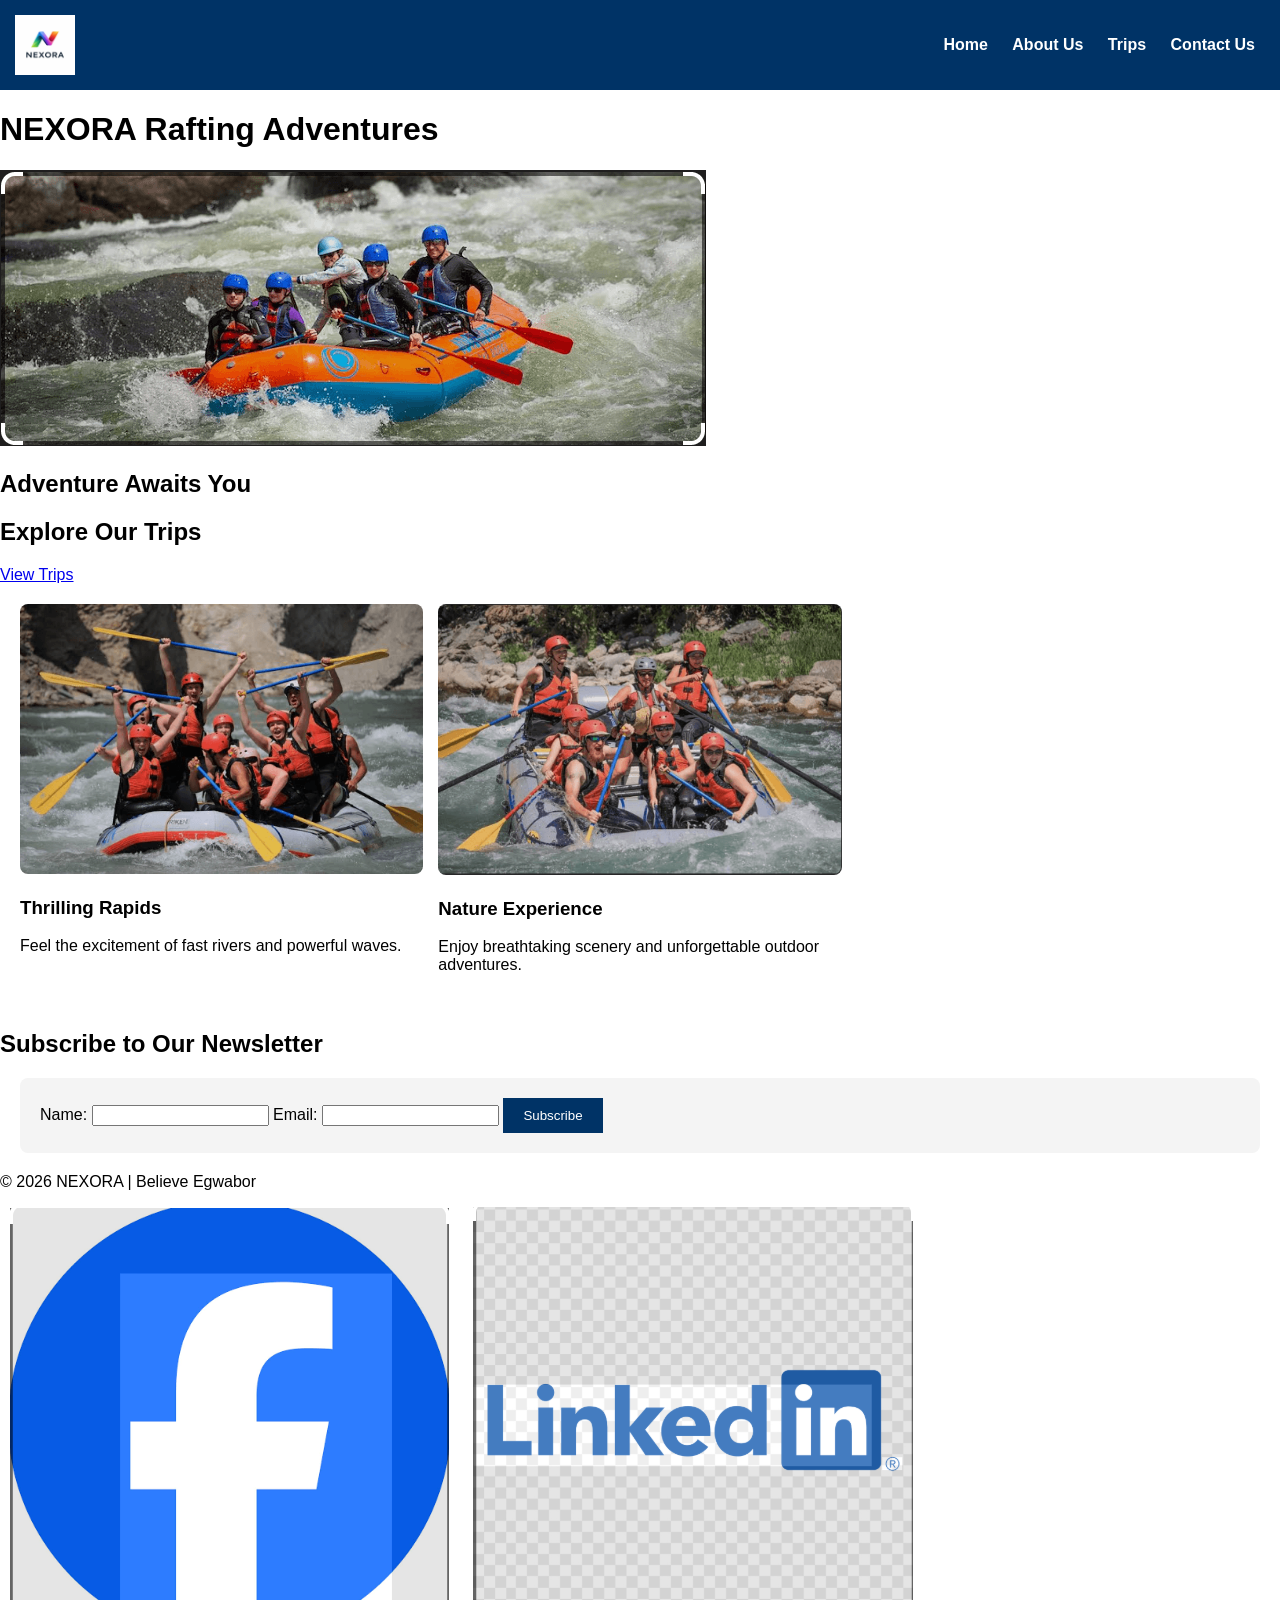
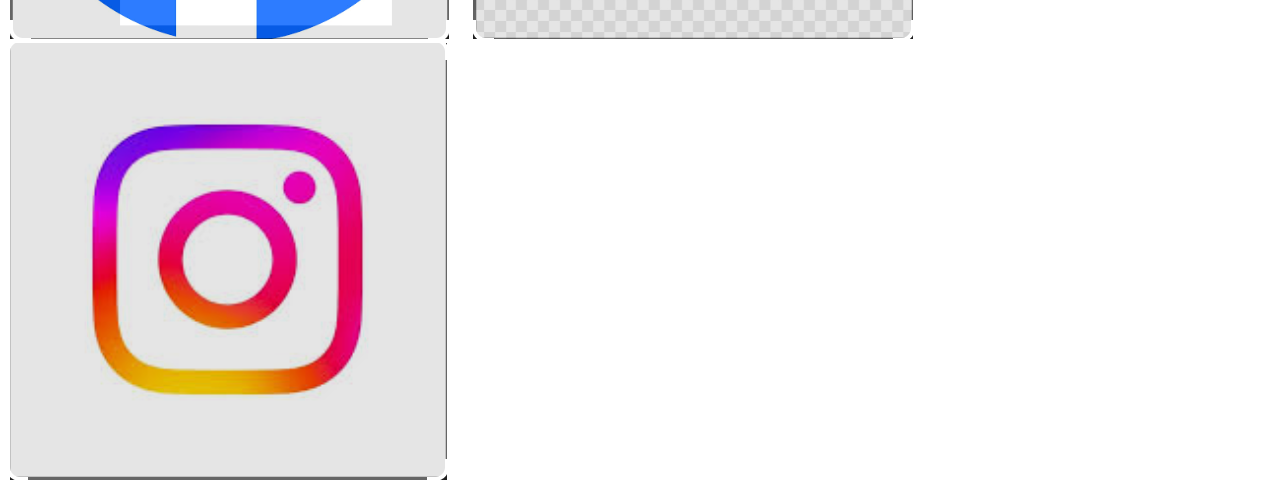
==== wwr/index.html @ dbbc94a9 "final home page for week 6" ====
<!DOCTYPE html>
<html lang="en">
<head>
<meta charset="UTF-8">
<meta name="description" content="Welcome to NEXORA Rafting Adventures. Experience thrilling white water rafting trips, explore nature, and book your next adventure today.">
<meta name="author" content="Believe Egwabor">
<meta name="viewport" content="width=device-width, initial-scale=1.0">
<title>Home | NEXORA Rafting Adventures</title>
<link rel="stylesheet" href="styles/rafting.css">
</head>

<body>

<header>
  <img src="images/logo.jpg" alt="NEXORA Rafting Logo">
  <nav>
    <a href="index.html">Home</a>
    <a href="about.html">About Us</a>
    <a href="trips.html">Trips</a>
    <a href="contact.html">Contact Us</a>
  </nav>
</header>

<main>

<h1>NEXORA Rafting Adventures</h1>

<!-- HERO SECTION -->
<section class="hero">
  <img src="images/hero.png" alt="White water rafting adventure">
  <h2>Adventure Awaits You</h2>
</section>

<!-- CALL TO ACTION -->
<section class="cta">
  <h2>Explore Our Trips</h2>
  <a href="trips.html">View Trips</a>
</section>

<!-- GRID CONTENT -->
<section class="grid">
  <div>
    <img src="images/raft1.png" alt="Rafting through rapids">
    <h3>Thrilling Rapids</h3>
    <p>Feel the excitement of fast rivers and powerful waves.</p>
  </div>

  <div>
    <img src="images/raft2.png" alt="Rafting in nature">
    <h3>Nature Experience</h3>
    <p>Enjoy breathtaking scenery and unforgettable outdoor adventures.</p>
  </div>
</section>

<!-- NEWSLETTER -->
<section class="newsletter">
  <h2>Subscribe to Our Newsletter</h2>

  <form>
    <label for="name">Name:</label>
    <input type="text" id="name" name="name" required>

    <label for="email">Email:</label>
    <input type="email" id="email" name="email" required>

    <button type="submit">Subscribe</button>
  </form>
</section>

</main>

<footer>
  <p>© 2026 NEXORA | Believe Egwabor</p>

  <nav class="socialmedia">
    <a href="#"><img src="images/facebook.png" alt="Facebook icon"></a>
    <a href="#"><img src="images/linkedin.png" alt="LinkedIn icon"></a>
    <a href="#"><img src="images/instagram.png" alt="Instagram icon"></a>
  </nav>
</footer>

</body>
</html>
---- wwr/styles/rafting.css ----
body {
  font-family: Arial, sans-serif;
  margin: 0;
}

header {
  display: flex;
  align-items: center;
  justify-content: space-between;
  background: #003366;
  color: white;
  padding: 15px;
}

header img {
  width: 60px;
}

nav a {
  margin: 10px;
  color: white;
  text-decoration: none;
  font-weight: bold;
}

.grid {
  display: grid;
  grid-template-columns: repeat(3, 1fr);
  gap: 15px;
  padding: 20px;
}

.grid img {
  width: 100%;
  border-radius: 8px;
}

form {
  padding: 20px;
  background: #f4f4f4;
  margin: 20px;
  border-radius: 8px;
}

button {
  background: #003366;
  color: white;
  padding: 10px 20px;
  border: none;
}
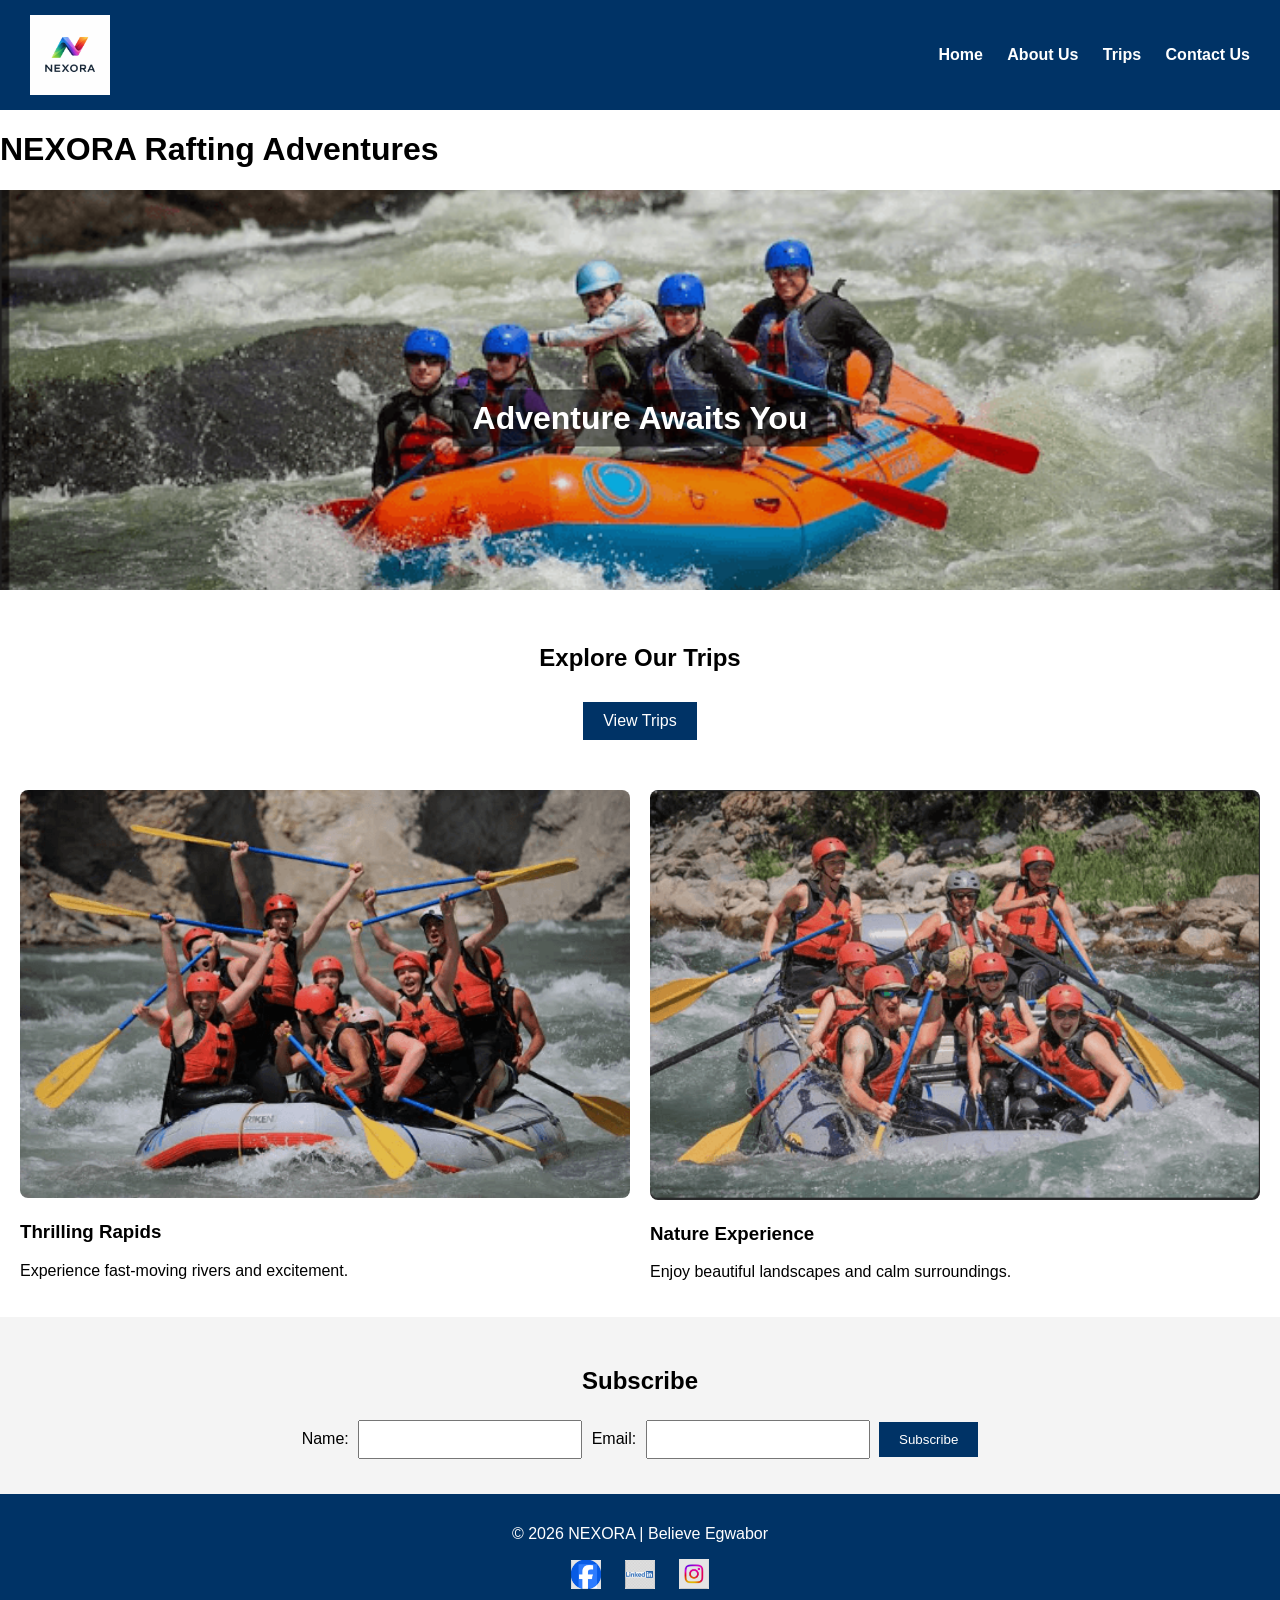
==== commit cbfae5ac: "final complete project submission" ====
--- a/wwr/index.html
+++ b/wwr/index.html
@@ -2,10 +2,10 @@
 <html lang="en">
 <head>
 <meta charset="UTF-8">
-<meta name="description" content="Welcome to NEXORA Rafting Adventures. Experience thrilling white water rafting trips, explore nature, and book your next adventure today.">
+<meta name="description" content="Welcome to NEXORA Rafting Adventures. Experience thrilling rafting trips and explore nature.">
 <meta name="author" content="Believe Egwabor">
 <meta name="viewport" content="width=device-width, initial-scale=1.0">
-<title>Home | NEXORA Rafting Adventures</title>
+<title>NEXORA Rafting Adventures | Home Page</title>
 <link rel="stylesheet" href="styles/rafting.css">
 </head>
 
@@ -25,37 +25,32 @@
 
 <h1>NEXORA Rafting Adventures</h1>
 
-<!-- HERO SECTION -->
 <section class="hero">
   <img src="images/hero.png" alt="White water rafting adventure">
   <h2>Adventure Awaits You</h2>
 </section>
 
-<!-- CALL TO ACTION -->
 <section class="cta">
   <h2>Explore Our Trips</h2>
   <a href="trips.html">View Trips</a>
 </section>
 
-<!-- GRID CONTENT -->
 <section class="grid">
   <div>
     <img src="images/raft1.png" alt="Rafting through rapids">
     <h3>Thrilling Rapids</h3>
-    <p>Feel the excitement of fast rivers and powerful waves.</p>
+    <p>Experience fast-moving rivers and excitement.</p>
   </div>
 
   <div>
     <img src="images/raft2.png" alt="Rafting in nature">
     <h3>Nature Experience</h3>
-    <p>Enjoy breathtaking scenery and unforgettable outdoor adventures.</p>
+    <p>Enjoy beautiful landscapes and calm surroundings.</p>
   </div>
 </section>
 
-<!-- NEWSLETTER -->
 <section class="newsletter">
-  <h2>Subscribe to Our Newsletter</h2>
-
+  <h2>Subscribe</h2>
   <form>
     <label for="name">Name:</label>
     <input type="text" id="name" name="name" required>
@@ -71,7 +66,6 @@
 
 <footer>
   <p>© 2026 NEXORA | Believe Egwabor</p>
-
   <nav class="socialmedia">
     <a href="#"><img src="images/facebook.png" alt="Facebook icon"></a>
     <a href="#"><img src="images/linkedin.png" alt="LinkedIn icon"></a>
--- a/wwr/styles/rafting.css
+++ b/wwr/styles/rafting.css
@@ -1,32 +1,79 @@
+/* RESET */
 body {
+  margin: 0;
   font-family: Arial, sans-serif;
-  margin: 0;
 }
 
+/* HEADER */
 header {
   display: flex;
   align-items: center;
   justify-content: space-between;
-  background: #003366;
-  color: white;
-  padding: 15px;
+  background-color: #003366;
+  padding: 15px 30px;
 }
 
 header img {
-  width: 60px;
+  width: 80px;
 }
 
 nav a {
-  margin: 10px;
   color: white;
   text-decoration: none;
+  margin-left: 20px;
   font-weight: bold;
 }
 
+nav a:hover {
+  text-decoration: underline;
+}
+
+/* HERO */
+.hero {
+  position: relative;
+}
+
+.hero img {
+  width: 100%;
+  height: 400px;
+  object-fit: cover;
+}
+
+.hero h2 {
+  position: absolute;
+  top: 50%;
+  left: 50%;
+  transform: translate(-50%, -50%);
+  color: white;
+  font-size: 2rem;
+  background-color: rgba(0,0,0,0.5);
+  padding: 10px 20px;
+}
+
+/* CTA */
+.cta {
+  text-align: center;
+  padding: 30px;
+}
+
+.cta a {
+  display: inline-block;
+  margin-top: 10px;
+  padding: 10px 20px;
+  background-color: #003366;
+  color: white;
+  text-decoration: none;
+}
+
+.cta a:hover {
+  background-color: #0055aa;
+}
+
+/* GRID SECTION */
 .grid {
   display: grid;
-  grid-template-columns: repeat(3, 1fr);
-  gap: 15px;
+  grid-template-columns: 1fr 1fr;
+  gap: 20px;
   padding: 20px;
 }
 
@@ -35,16 +82,48 @@
   border-radius: 8px;
 }
 
-form {
-  padding: 20px;
-  background: #f4f4f4;
-  margin: 20px;
-  border-radius: 8px;
+/* NEWSLETTER */
+.newsletter {
+  background-color: #f4f4f4;
+  padding: 30px;
+  text-align: center;
 }
 
-button {
-  background: #003366;
+.newsletter input {
+  padding: 10px;
+  margin: 5px;
+  width: 200px;
+}
+
+.newsletter button {
+  padding: 10px 20px;
+  background-color: #003366;
   color: white;
-  padding: 10px 20px;
   border: none;
+  cursor: pointer;
+}
+
+.newsletter button:hover {
+  background-color: #0055aa;
+}
+
+/* FOOTER */
+footer {
+  background-color: #003366;
+  color: white;
+  text-align: center;
+  padding: 15px;
+}
+
+.socialmedia {
+  margin-top: 10px;
+}
+
+.socialmedia a {
+  margin: 0 10px;
+}
+
+.socialmedia img {
+  width: 30px;   /* 🔥 FIXED ICON SIZE */
+  height: auto;
 }
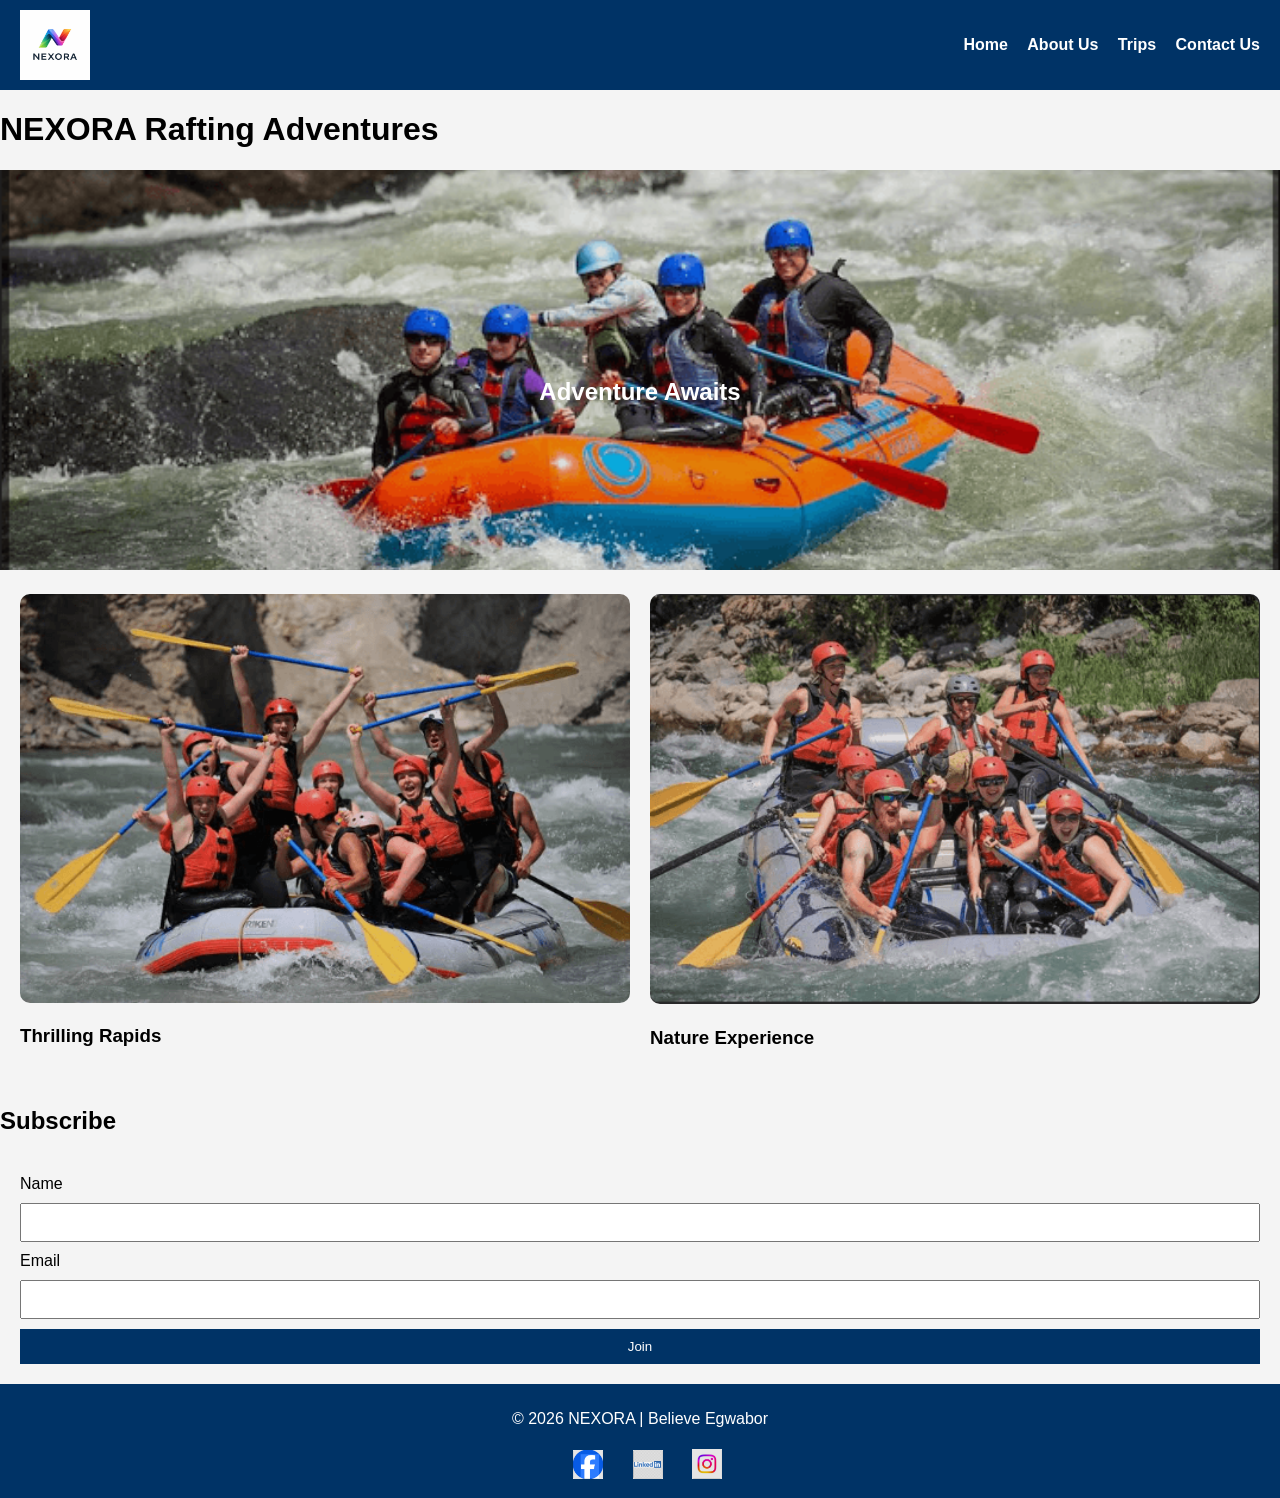
==== commit ac26b808: "improved styling and layout" ====
--- a/wwr/index.html
+++ b/wwr/index.html
@@ -2,17 +2,17 @@
 <html lang="en">
 <head>
 <meta charset="UTF-8">
-<meta name="description" content="Welcome to NEXORA Rafting Adventures. Experience thrilling rafting trips and explore nature.">
+<meta name="description" content="Welcome to NEXORA Rafting Adventures.">
 <meta name="author" content="Believe Egwabor">
 <meta name="viewport" content="width=device-width, initial-scale=1.0">
-<title>NEXORA Rafting Adventures | Home Page</title>
+<title>NEXORA Rafting Adventures | Home</title>
 <link rel="stylesheet" href="styles/rafting.css">
 </head>
 
 <body>
 
 <header>
-  <img src="images/logo.jpg" alt="NEXORA Rafting Logo">
+  <img src="images/logo.jpg" alt="NEXORA Logo">
   <nav>
     <a href="index.html">Home</a>
     <a href="about.html">About Us</a>
@@ -26,39 +26,32 @@
 <h1>NEXORA Rafting Adventures</h1>
 
 <section class="hero">
-  <img src="images/hero.png" alt="White water rafting adventure">
-  <h2>Adventure Awaits You</h2>
-</section>
-
-<section class="cta">
-  <h2>Explore Our Trips</h2>
-  <a href="trips.html">View Trips</a>
+  <img src="images/hero.png" alt="Rafting">
+  <h2>Adventure Awaits</h2>
 </section>
 
 <section class="grid">
   <div>
-    <img src="images/raft1.png" alt="Rafting through rapids">
+    <img src="images/raft1.png" alt="Rapids">
     <h3>Thrilling Rapids</h3>
-    <p>Experience fast-moving rivers and excitement.</p>
   </div>
 
   <div>
-    <img src="images/raft2.png" alt="Rafting in nature">
+    <img src="images/raft2.png" alt="Nature">
     <h3>Nature Experience</h3>
-    <p>Enjoy beautiful landscapes and calm surroundings.</p>
   </div>
 </section>
 
-<section class="newsletter">
+<section>
   <h2>Subscribe</h2>
   <form>
-    <label for="name">Name:</label>
-    <input type="text" id="name" name="name" required>
+    <label>Name</label>
+    <input type="text" name="name" required>
 
-    <label for="email">Email:</label>
-    <input type="email" id="email" name="email" required>
+    <label>Email</label>
+    <input type="email" name="email" required>
 
-    <button type="submit">Subscribe</button>
+    <button type="submit">Join</button>
   </form>
 </section>
 
@@ -67,9 +60,9 @@
 <footer>
   <p>© 2026 NEXORA | Believe Egwabor</p>
   <nav class="socialmedia">
-    <a href="#"><img src="images/facebook.png" alt="Facebook icon"></a>
-    <a href="#"><img src="images/linkedin.png" alt="LinkedIn icon"></a>
-    <a href="#"><img src="images/instagram.png" alt="Instagram icon"></a>
+    <a href="#"><img src="images/facebook.png" alt="Facebook"></a>
+    <a href="#"><img src="images/linkedin.png" alt="LinkedIn"></a>
+    <a href="#"><img src="images/instagram.png" alt="Instagram"></a>
   </nav>
 </footer>
 
--- a/wwr/styles/rafting.css
+++ b/wwr/styles/rafting.css
@@ -1,31 +1,27 @@
-/* RESET */
 body {
   margin: 0;
   font-family: Arial, sans-serif;
+  background: #f4f4f4;
 }
 
 /* HEADER */
 header {
   display: flex;
+  justify-content: space-between;
   align-items: center;
-  justify-content: space-between;
-  background-color: #003366;
-  padding: 15px 30px;
+  background: #003366;
+  padding: 10px 20px;
 }
 
 header img {
-  width: 80px;
+  width: 70px;
 }
 
 nav a {
   color: white;
+  margin-left: 15px;
   text-decoration: none;
-  margin-left: 20px;
   font-weight: bold;
-}
-
-nav a:hover {
-  text-decoration: underline;
 }
 
 /* HERO */
@@ -45,31 +41,9 @@
   left: 50%;
   transform: translate(-50%, -50%);
   color: white;
-  font-size: 2rem;
-  background-color: rgba(0,0,0,0.5);
-  padding: 10px 20px;
 }
 
-/* CTA */
-.cta {
-  text-align: center;
-  padding: 30px;
-}
-
-.cta a {
-  display: inline-block;
-  margin-top: 10px;
-  padding: 10px 20px;
-  background-color: #003366;
-  color: white;
-  text-decoration: none;
-}
-
-.cta a:hover {
-  background-color: #0055aa;
-}
-
-/* GRID SECTION */
+/* GRID */
 .grid {
   display: grid;
   grid-template-columns: 1fr 1fr;
@@ -79,51 +53,51 @@
 
 .grid img {
   width: 100%;
-  border-radius: 8px;
+  border-radius: 10px;
 }
 
-/* NEWSLETTER */
-.newsletter {
-  background-color: #f4f4f4;
-  padding: 30px;
-  text-align: center;
+/* EMPLOYEES (fix your big images issue) */
+.employees {
+  display: grid;
+  grid-template-columns: repeat(3, 1fr);
+  gap: 15px;
+  padding: 20px;
 }
 
-.newsletter input {
-  padding: 10px;
-  margin: 5px;
-  width: 200px;
+.employees img {
+  width: 100%;
+  height: 200px;
+  object-fit: cover;
+  border-radius: 10px;
 }
 
-.newsletter button {
-  padding: 10px 20px;
-  background-color: #003366;
+/* FORM */
+form {
+  display: flex;
+  flex-direction: column;
+  gap: 10px;
+  padding: 20px;
+}
+
+input, textarea, button {
+  padding: 10px;
+}
+
+button {
+  background: #003366;
   color: white;
   border: none;
-  cursor: pointer;
-}
-
-.newsletter button:hover {
-  background-color: #0055aa;
 }
 
 /* FOOTER */
 footer {
-  background-color: #003366;
+  background: #003366;
   color: white;
   text-align: center;
-  padding: 15px;
-}
-
-.socialmedia {
-  margin-top: 10px;
-}
-
-.socialmedia a {
-  margin: 0 10px;
+  padding: 10px;
 }
 
 .socialmedia img {
-  width: 30px;   /* 🔥 FIXED ICON SIZE */
-  height: auto;
+  width: 30px;
+  margin: 5px;
 }
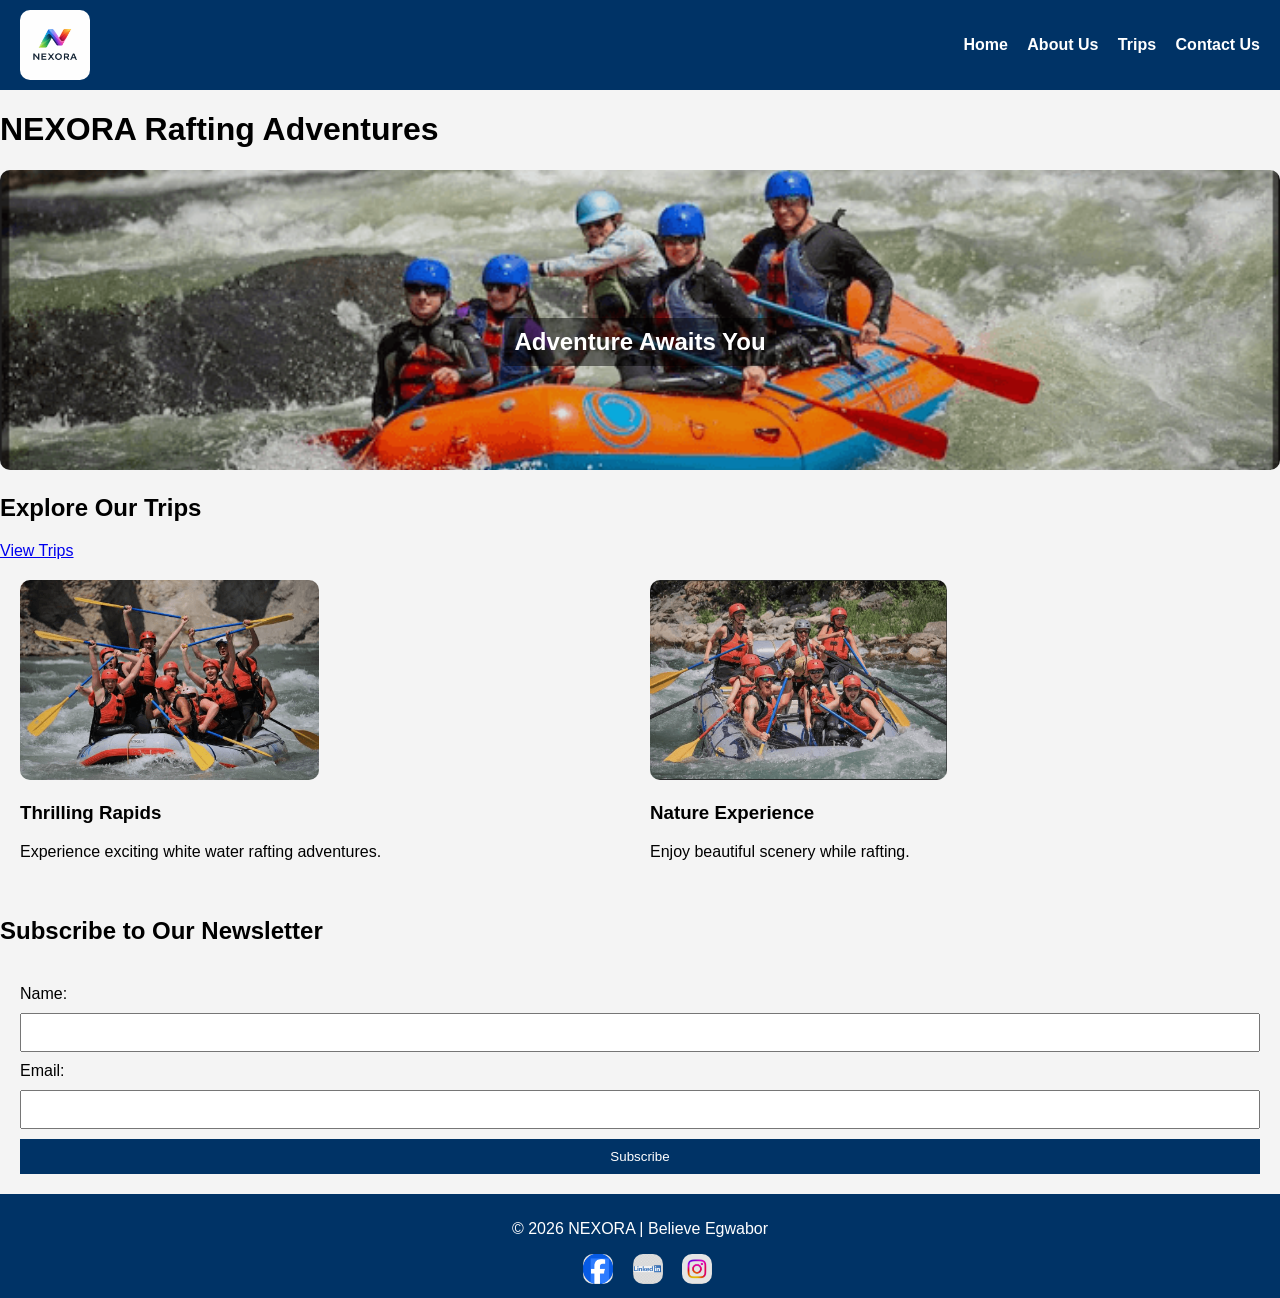
==== commit 62a37f58: "fixed newsletter form properly" ====
--- a/wwr/index.html
+++ b/wwr/index.html
@@ -2,17 +2,17 @@
 <html lang="en">
 <head>
 <meta charset="UTF-8">
-<meta name="description" content="Welcome to NEXORA Rafting Adventures.">
+<meta name="description" content="Welcome to NEXORA Rafting Adventures. Experience thrilling rafting trips and explore nature.">
 <meta name="author" content="Believe Egwabor">
 <meta name="viewport" content="width=device-width, initial-scale=1.0">
-<title>NEXORA Rafting Adventures | Home</title>
+<title>NEXORA Rafting Adventures | Home Page</title>
 <link rel="stylesheet" href="styles/rafting.css">
 </head>
 
 <body>
 
 <header>
-  <img src="images/logo.jpg" alt="NEXORA Logo">
+  <img src="images/logo.jpg" alt="NEXORA Rafting Logo">
   <nav>
     <a href="index.html">Home</a>
     <a href="about.html">About Us</a>
@@ -25,33 +25,45 @@
 
 <h1>NEXORA Rafting Adventures</h1>
 
+<!-- HERO -->
 <section class="hero">
-  <img src="images/hero.png" alt="Rafting">
-  <h2>Adventure Awaits</h2>
+  <img src="images/hero.png" alt="White water rafting adventure">
+  <h2>Adventure Awaits You</h2>
 </section>
 
+<!-- CALL TO ACTION -->
+<section class="cta">
+  <h2>Explore Our Trips</h2>
+  <a href="trips.html">View Trips</a>
+</section>
+
+<!-- GRID CONTENT -->
 <section class="grid">
   <div>
-    <img src="images/raft1.png" alt="Rapids">
+    <img src="images/raft1.png" alt="Rafting through rapids">
     <h3>Thrilling Rapids</h3>
+    <p>Experience exciting white water rafting adventures.</p>
   </div>
 
   <div>
-    <img src="images/raft2.png" alt="Nature">
+    <img src="images/raft2.png" alt="Rafting in nature">
     <h3>Nature Experience</h3>
+    <p>Enjoy beautiful scenery while rafting.</p>
   </div>
 </section>
 
-<section>
-  <h2>Subscribe</h2>
+<!-- NEWSLETTER (THIS IS THE IMPORTANT PART) -->
+<section class="newsletter">
+  <h2>Subscribe to Our Newsletter</h2>
+
   <form>
-    <label>Name</label>
-    <input type="text" name="name" required>
+    <label for="name">Name:</label>
+    <input type="text" id="name" name="name" required>
 
-    <label>Email</label>
-    <input type="email" name="email" required>
+    <label for="email">Email:</label>
+    <input type="email" id="email" name="email" required>
 
-    <button type="submit">Join</button>
+    <button type="submit">Subscribe</button>
   </form>
 </section>
 
@@ -59,10 +71,11 @@
 
 <footer>
   <p>© 2026 NEXORA | Believe Egwabor</p>
+
   <nav class="socialmedia">
-    <a href="#"><img src="images/facebook.png" alt="Facebook"></a>
-    <a href="#"><img src="images/linkedin.png" alt="LinkedIn"></a>
-    <a href="#"><img src="images/instagram.png" alt="Instagram"></a>
+    <a href="#"><img src="images/facebook.png" alt="Facebook icon"></a>
+    <a href="#"><img src="images/linkedin.png" alt="LinkedIn icon"></a>
+    <a href="#"><img src="images/instagram.png" alt="Instagram icon"></a>
   </nav>
 </footer>
 
--- a/wwr/styles/rafting.css
+++ b/wwr/styles/rafting.css
@@ -24,6 +24,13 @@
   font-weight: bold;
 }
 
+/* IMAGES */
+img {
+  max-width: 100%;
+  height: auto;
+  border-radius: 10px;
+}
+
 /* HERO */
 .hero {
   position: relative;
@@ -31,7 +38,7 @@
 
 .hero img {
   width: 100%;
-  height: 400px;
+  height: 300px;
   object-fit: cover;
 }
 
@@ -41,6 +48,8 @@
   left: 50%;
   transform: translate(-50%, -50%);
   color: white;
+  background: rgba(0,0,0,0.5);
+  padding: 10px;
 }
 
 /* GRID */
@@ -52,11 +61,11 @@
 }
 
 .grid img {
-  width: 100%;
-  border-radius: 10px;
+  height: 200px;
+  object-fit: cover;
 }
 
-/* EMPLOYEES (fix your big images issue) */
+/* EMPLOYEES */
 .employees {
   display: grid;
   grid-template-columns: repeat(3, 1fr);
@@ -65,10 +74,7 @@
 }
 
 .employees img {
-  width: 100%;
-  height: 200px;
-  object-fit: cover;
-  border-radius: 10px;
+  height: auto;
 }
 
 /* FORM */
@@ -89,6 +95,24 @@
   border: none;
 }
 
+/* TABLE */
+table {
+  width: 80%;
+  margin: 20px auto;
+  border-collapse: collapse;
+}
+
+th, td {
+  border: 1px solid black;
+  padding: 10px;
+  text-align: center;
+}
+
+th {
+  background: #003366;
+  color: white;
+}
+
 /* FOOTER */
 footer {
   background: #003366;
@@ -99,5 +123,4 @@
 
 .socialmedia img {
   width: 30px;
-  margin: 5px;
 }
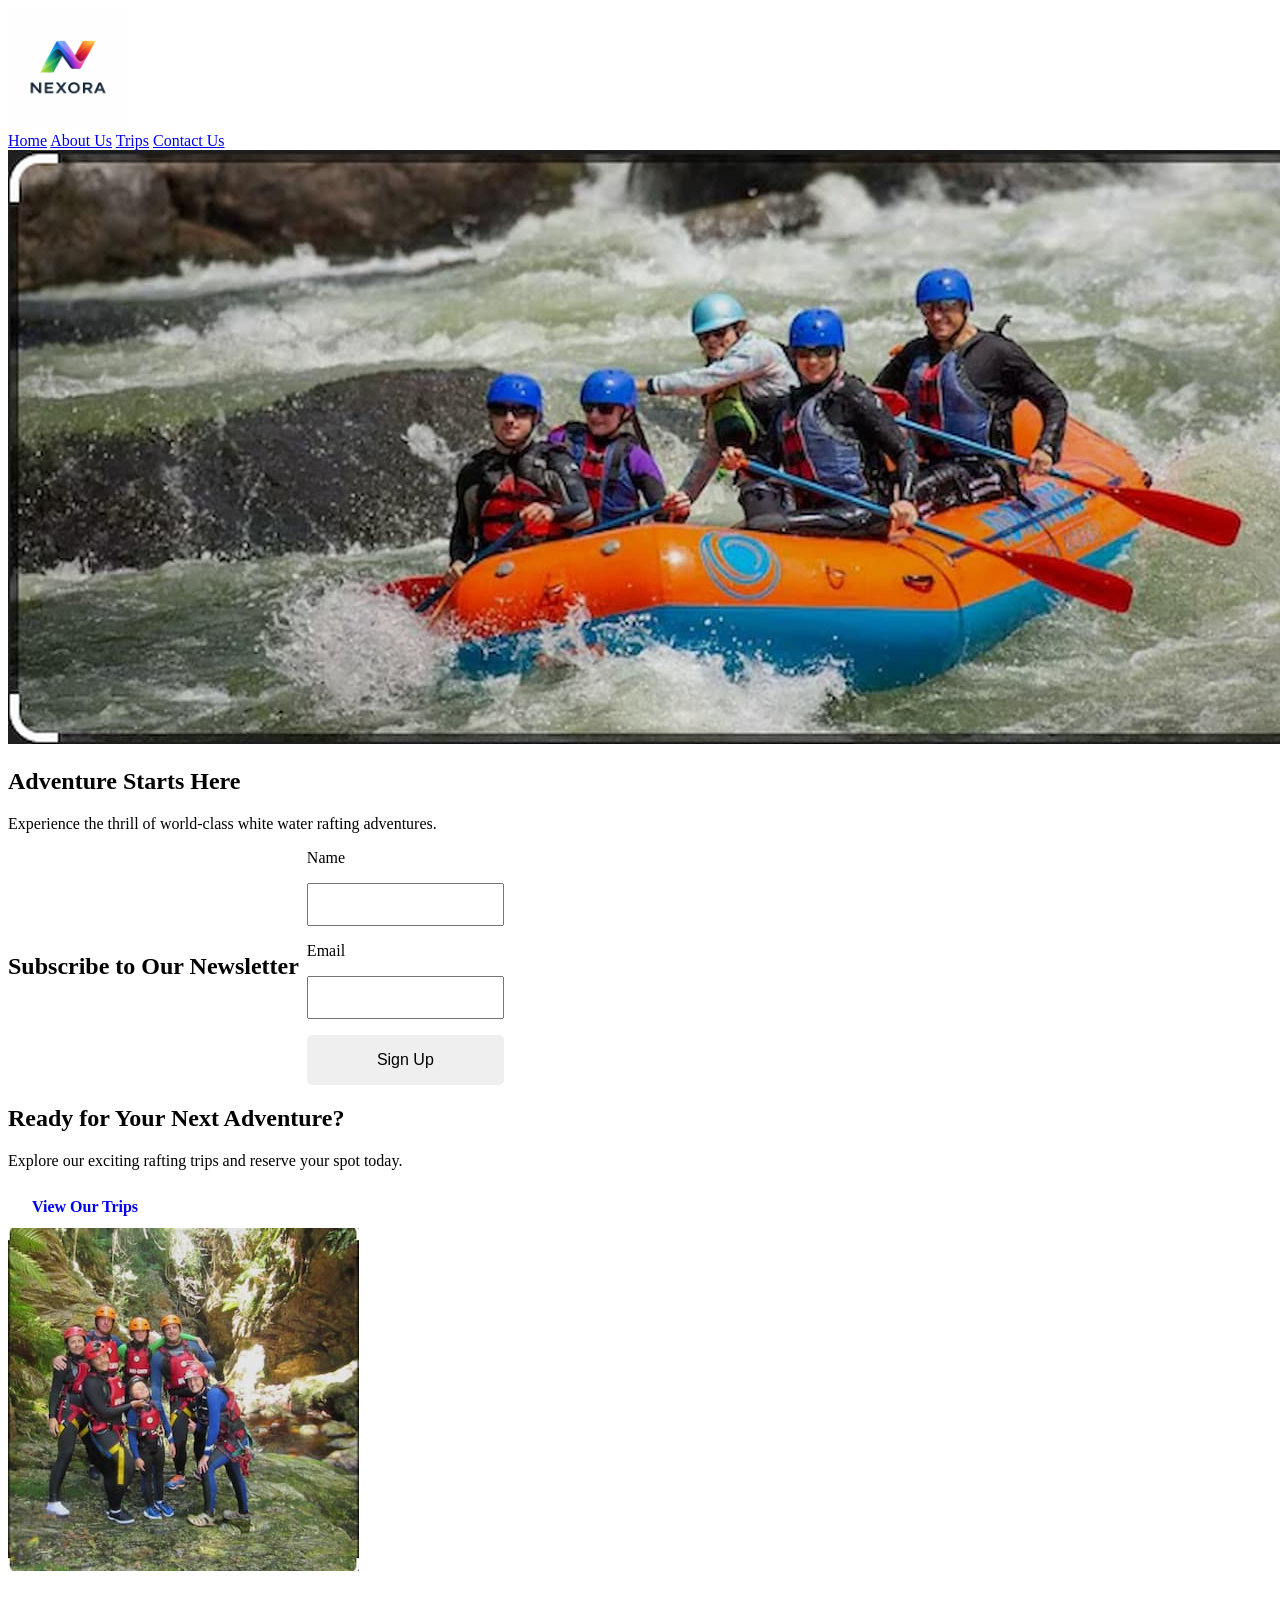
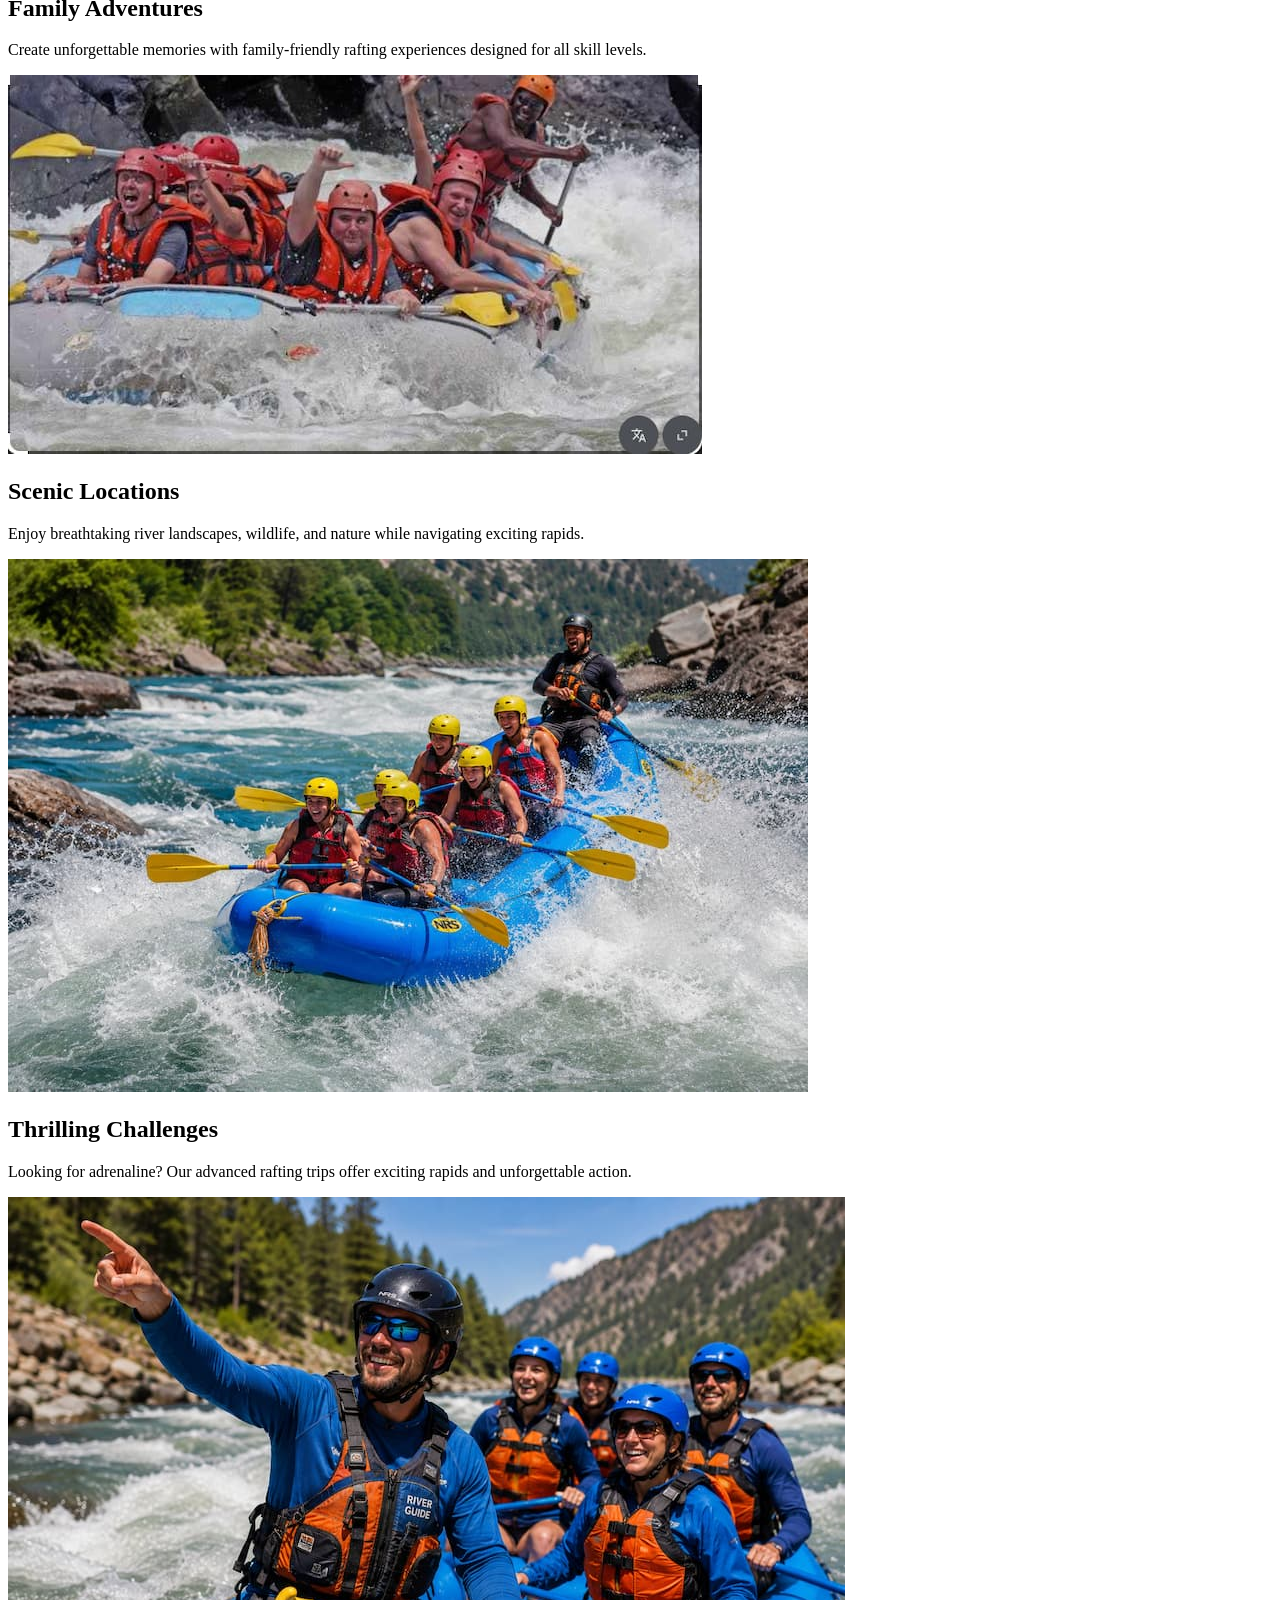
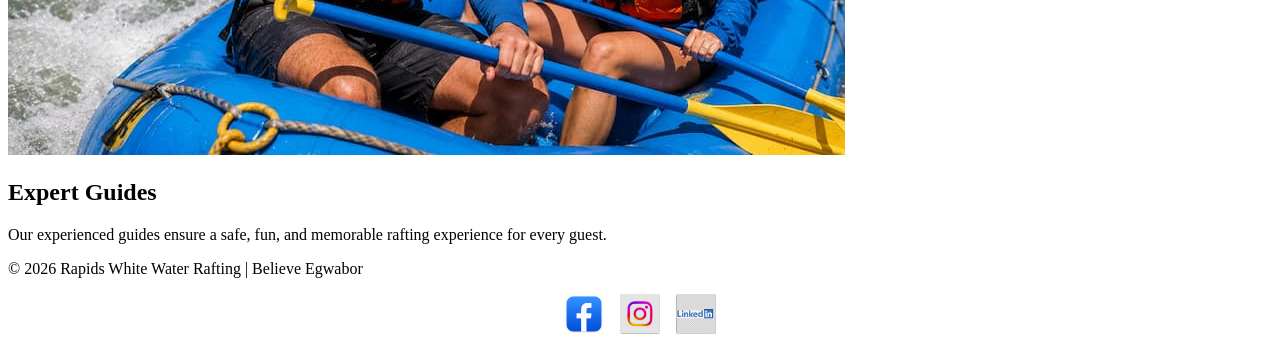
==== commit d2f0ad4f: "Complete W06 rafting project" ====
--- a/wwr/index.html
+++ b/wwr/index.html
@@ -1,83 +1,138 @@
 <!DOCTYPE html>
-<html lang="en">
+<html lang="en-US">
+
 <head>
-<meta charset="UTF-8">
-<meta name="description" content="Welcome to NEXORA Rafting Adventures. Experience thrilling rafting trips and explore nature.">
-<meta name="author" content="Believe Egwabor">
-<meta name="viewport" content="width=device-width, initial-scale=1.0">
-<title>NEXORA Rafting Adventures | Home Page</title>
-<link rel="stylesheet" href="styles/rafting.css">
+    <meta charset="UTF-8">
+    <meta name="viewport" content="width=device-width, initial-scale=1.0">
+    <meta name="description"
+      content="Experience thrilling white water rafting adventures with Rapids White Water Rafting. Explore exciting trips, breathtaking scenery, and unforgettable memories.">
+    <meta name="author" content="Believe Egwabor">
+    <title>Home | Rapids White Water Rafting</title>
+
+    <link rel="stylesheet" href="styles/rafting.css">
 </head>
 
 <body>
 
-<header>
-  <img src="images/logo.jpg" alt="NEXORA Rafting Logo">
-  <nav>
-    <a href="index.html">Home</a>
-    <a href="about.html">About Us</a>
-    <a href="trips.html">Trips</a>
-    <a href="contact.html">Contact Us</a>
-  </nav>
-</header>
+    <header>
+        <img src="images/logo.jpg" alt="Rafting Company Logo">
 
-<main>
+        <nav>
+            <a href="index.html">Home</a>
+            <a href="about.html">About Us</a>
+            <a href="trips.html">Trips</a>
+            <a href="contact.html">Contact Us</a>
+        </nav>
+    </header>
 
-<h1>NEXORA Rafting Adventures</h1>
+    <main>
 
-<!-- HERO -->
-<section class="hero">
-  <img src="images/hero.png" alt="White water rafting adventure">
-  <h2>Adventure Awaits You</h2>
-</section>
+        <!-- Hero Section -->
+        <section class="hero-home">
+            <img src="images/hero.jpg" alt="White Water Rafting Adventure">
 
-<!-- CALL TO ACTION -->
-<section class="cta">
-  <h2>Explore Our Trips</h2>
-  <a href="trips.html">View Trips</a>
-</section>
+            <div class="hero-message">
+                <h1>Adventure Starts Here</h1>
+                <p>Experience the thrill of world-class white water rafting adventures.</p>
+            </div>
+        </section>
 
-<!-- GRID CONTENT -->
-<section class="grid">
-  <div>
-    <img src="images/raft1.png" alt="Rafting through rapids">
-    <h3>Thrilling Rapids</h3>
-    <p>Experience exciting white water rafting adventures.</p>
-  </div>
+        <!-- Newsletter -->
+        <section class="newsletter">
+            <h2>Subscribe to Our Newsletter</h2>
 
-  <div>
-    <img src="images/raft2.png" alt="Rafting in nature">
-    <h3>Nature Experience</h3>
-    <p>Enjoy beautiful scenery while rafting.</p>
-  </div>
-</section>
+            <form>
+                <label for="name">Name</label>
+                <input type="text" id="name" name="name" required>
 
-<!-- NEWSLETTER (THIS IS THE IMPORTANT PART) -->
-<section class="newsletter">
-  <h2>Subscribe to Our Newsletter</h2>
+                <label for="email">Email</label>
+                <input type="email" id="email" name="email" required>
 
-  <form>
-    <label for="name">Name:</label>
-    <input type="text" id="name" name="name" required>
+                <button type="submit">Sign Up</button>
+            </form>
+        </section>
 
-    <label for="email">Email:</label>
-    <input type="email" id="email" name="email" required>
+        <!-- Call to Action -->
+        <section class="cta">
+            <h2>Ready for Your Next Adventure?</h2>
+            <p>Explore our exciting rafting trips and reserve your spot today.</p>
 
-    <button type="submit">Subscribe</button>
-  </form>
-</section>
+            <a href="trips.html" class="btn">
+                View Our Trips
+            </a>
+        </section>
 
-</main>
+        <!-- Grid Content -->
+        <section class="home-grid">
 
-<footer>
-  <p>© 2026 NEXORA | Believe Egwabor</p>
+            <div class="grid-card">
+                <img src="images/family-rafting.jpg" alt="Family rafting adventure">
 
-  <nav class="socialmedia">
-    <a href="#"><img src="images/facebook.png" alt="Facebook icon"></a>
-    <a href="#"><img src="images/linkedin.png" alt="LinkedIn icon"></a>
-    <a href="#"><img src="images/instagram.png" alt="Instagram icon"></a>
-  </nav>
-</footer>
+                <h2>Family Adventures</h2>
+
+                <p>
+                    Create unforgettable memories with family-friendly rafting
+                    experiences designed for all skill levels.
+                </p>
+            </div>
+
+            <div class="grid-card">
+                <img src="images/river-scenery.jpg" alt="Beautiful river scenery">
+
+                <h2>Scenic Locations</h2>
+
+                <p>
+                    Enjoy breathtaking river landscapes, wildlife, and nature
+                    while navigating exciting rapids.
+                </p>
+            </div>
+
+            <div class="grid-card">
+                <img src="images/extreme-rafting.jpg" alt="Extreme rafting adventure">
+
+                <h2>Thrilling Challenges</h2>
+
+                <p>
+                    Looking for adrenaline? Our advanced rafting trips offer
+                    exciting rapids and unforgettable action.
+                </p>
+            </div>
+
+            <div class="grid-card">
+                <img src="images/guides.jpg" alt="Professional rafting guides">
+
+                <h2>Expert Guides</h2>
+
+                <p>
+                    Our experienced guides ensure a safe, fun, and memorable
+                    rafting experience for every guest.
+                </p>
+            </div>
+
+        </section>
+
+    </main>
+
+    <footer>
+        <p>
+            © 2026 Rapids White Water Rafting | Believe Egwabor
+        </p>
+
+        <div class="sociallinks">
+            <a href="#">
+                <img src="images/facebook.png" alt="Facebook">
+            </a>
+
+            <a href="#">
+                <img src="images/instagram.png" alt="Instagram">
+            </a>
+
+            <a href="#">
+                <img src="images/linkedin.png" alt="linkedin">
+            </a>
+        </div>
+    </footer>
 
 </body>
+
 </html>
--- a/wwr/styles/rafting.css
+++ b/wwr/styles/rafting.css
@@ -1,126 +1,203 @@
-body {
-  margin: 0;
-  font-family: Arial, sans-serif;
-  background: #f4f4f4;
-}
-
-/* HEADER */
-header {
-  display: flex;
-  justify-content: space-between;
-  align-items: center;
-  background: #003366;
-  padding: 10px 20px;
-}
+/* CONTACT PAGE */
+
+.contact-info,
+.contact-form,
+.employees {
+    max-width: 1000px;
+    margin: 2rem auto;
+    padding: 1rem;
+}
+
+.contact-info {
+    text-align: center;
+}
+
+.contact-info h1,
+.contact-form h2,
+.employees h2 {
+    text-align: center;
+}
+
+.contact-info p {
+    margin: 0.5rem 0;
+}
+
+.contact-info iframe {
+    width: 100%;
+    height: 350px;
+    margin-top: 1rem;
+    border: 0;
+}
+
+/* Employee Section */
+
+.employees {
+    display: flex;
+    justify-content: center;
+    gap: 1rem;
+    flex-wrap: wrap;
+}
+
+.employees figure {
+    text-align: center;
+    width: 100px;
+}
+
+.employees img {
+    width: 150px;
+    /* Reduced image size */
+    height: 100px;
+    /* Keeps images uniform */
+    object-fit: cover;
+    /* Prevents stretching */
+    border-radius: 8px;
+}
+
+.employees figcaption {
+    margin-top: 0.5rem;
+    font-weight: bold;
+}
+
+/* Contact Form */
+
+form {
+    display: grid;
+    gap: 1rem;
+}
+
+input[type="text"],
+input[type="email"],
+textarea {
+    width: 100%;
+    padding: 0.75rem;
+    box-sizing: border-box;
+}
+
+fieldset {
+    padding: 1rem;
+}
+
+fieldset label {
+    display: block;
+    margin-bottom: 0.5rem;
+}
+
+.newsletter {
+    display: flex;
+    align-items: center;
+    gap: 0.5rem;
+}
+
+/* Buttons */
+
+button {
+    padding: 1rem;
+    font-size: 1rem;
+    cursor: pointer;
+    border: none;
+    border-radius: 5px;
+}
+
+button:hover {
+    opacity: 0.9;
+}
+
+/* Header */
 
 header img {
-  width: 70px;
-}
-
-nav a {
-  color: white;
-  margin-left: 15px;
-  text-decoration: none;
-  font-weight: bold;
-}
-
-/* IMAGES */
-img {
-  max-width: 100%;
-  height: auto;
-  border-radius: 10px;
-}
-
-/* HERO */
-.hero {
-  position: relative;
-}
-
-.hero img {
-  width: 100%;
-  height: 300px;
-  object-fit: cover;
-}
-
-.hero h2 {
-  position: absolute;
-  top: 50%;
-  left: 50%;
-  transform: translate(-50%, -50%);
-  color: white;
-  background: rgba(0,0,0,0.5);
-  padding: 10px;
-}
-
-/* GRID */
-.grid {
-  display: grid;
-  grid-template-columns: 1fr 1fr;
-  gap: 20px;
-  padding: 20px;
-}
-
-.grid img {
-  height: 200px;
-  object-fit: cover;
-}
-
-/* EMPLOYEES */
-.employees {
-  display: grid;
-  grid-template-columns: repeat(3, 1fr);
-  gap: 15px;
-  padding: 20px;
-}
-
-.employees img {
-  height: auto;
-}
-
-/* FORM */
-form {
-  display: flex;
-  flex-direction: column;
-  gap: 10px;
-  padding: 20px;
-}
-
-input, textarea, button {
-  padding: 10px;
-}
-
-button {
-  background: #003366;
-  color: white;
-  border: none;
-}
-
-/* TABLE */
+    width: 120px;
+    height: auto;
+}
+
+.sociallinks img {
+    width: 40px;
+    height: 40px;
+    object-fit: contain;
+}
+
+.sociallinks {
+    display: flex;
+    justify-content: center;
+    gap: 1rem;
+}
+
+/* ==========================
+   TRIPS PAGE
+   ========================== */
+
+.trip-hero {
+    text-align: center;
+    padding: 2rem;
+}
+
+.trip-hero h1 {
+    margin-bottom: 0.5rem;
+}
+
+.trip-cta {
+    text-align: center;
+    padding: 2rem;
+    margin: 2rem auto;
+}
+
+.btn {
+    display: inline-block;
+    padding: 12px 24px;
+    text-decoration: none;
+    border-radius: 5px;
+    font-weight: bold;
+}
+
+.trip-grid {
+    display: grid;
+    grid-template-columns: repeat(auto-fit, minmax(250px, 1fr));
+    gap: 2rem;
+    max-width: 1200px;
+    margin: 2rem auto;
+    padding: 1rem;
+}
+
+.trip-card {
+    text-align: center;
+    padding: 1rem;
+    border-radius: 8px;
+}
+
+.trip-card img {
+    width: 100%;
+    max-width: 300px;
+    height: 200px;
+    object-fit: cover;
+    border-radius: 8px;
+}
+
+.trip-card h2 {
+    margin-top: 1rem;
+}
+
+.trip-table-section {
+    max-width: 1000px;
+    margin: 2rem auto;
+    padding: 1rem;
+}
+
+.trip-table-section h2 {
+    text-align: center;
+    margin-bottom: 1rem;
+}
+
 table {
-  width: 80%;
-  margin: 20px auto;
-  border-collapse: collapse;
-}
-
-th, td {
-  border: 1px solid black;
-  padding: 10px;
-  text-align: center;
+    width: 100%;
+    border-collapse: collapse;
+}
+
+th,
+td {
+    border: 1px solid #ccc;
+    padding: 12px;
+    text-align: center;
 }
 
 th {
-  background: #003366;
-  color: white;
-}
-
-/* FOOTER */
-footer {
-  background: #003366;
-  color: white;
-  text-align: center;
-  padding: 10px;
-}
-
-.socialmedia img {
-  width: 30px;
+    font-weight: bold;
 }
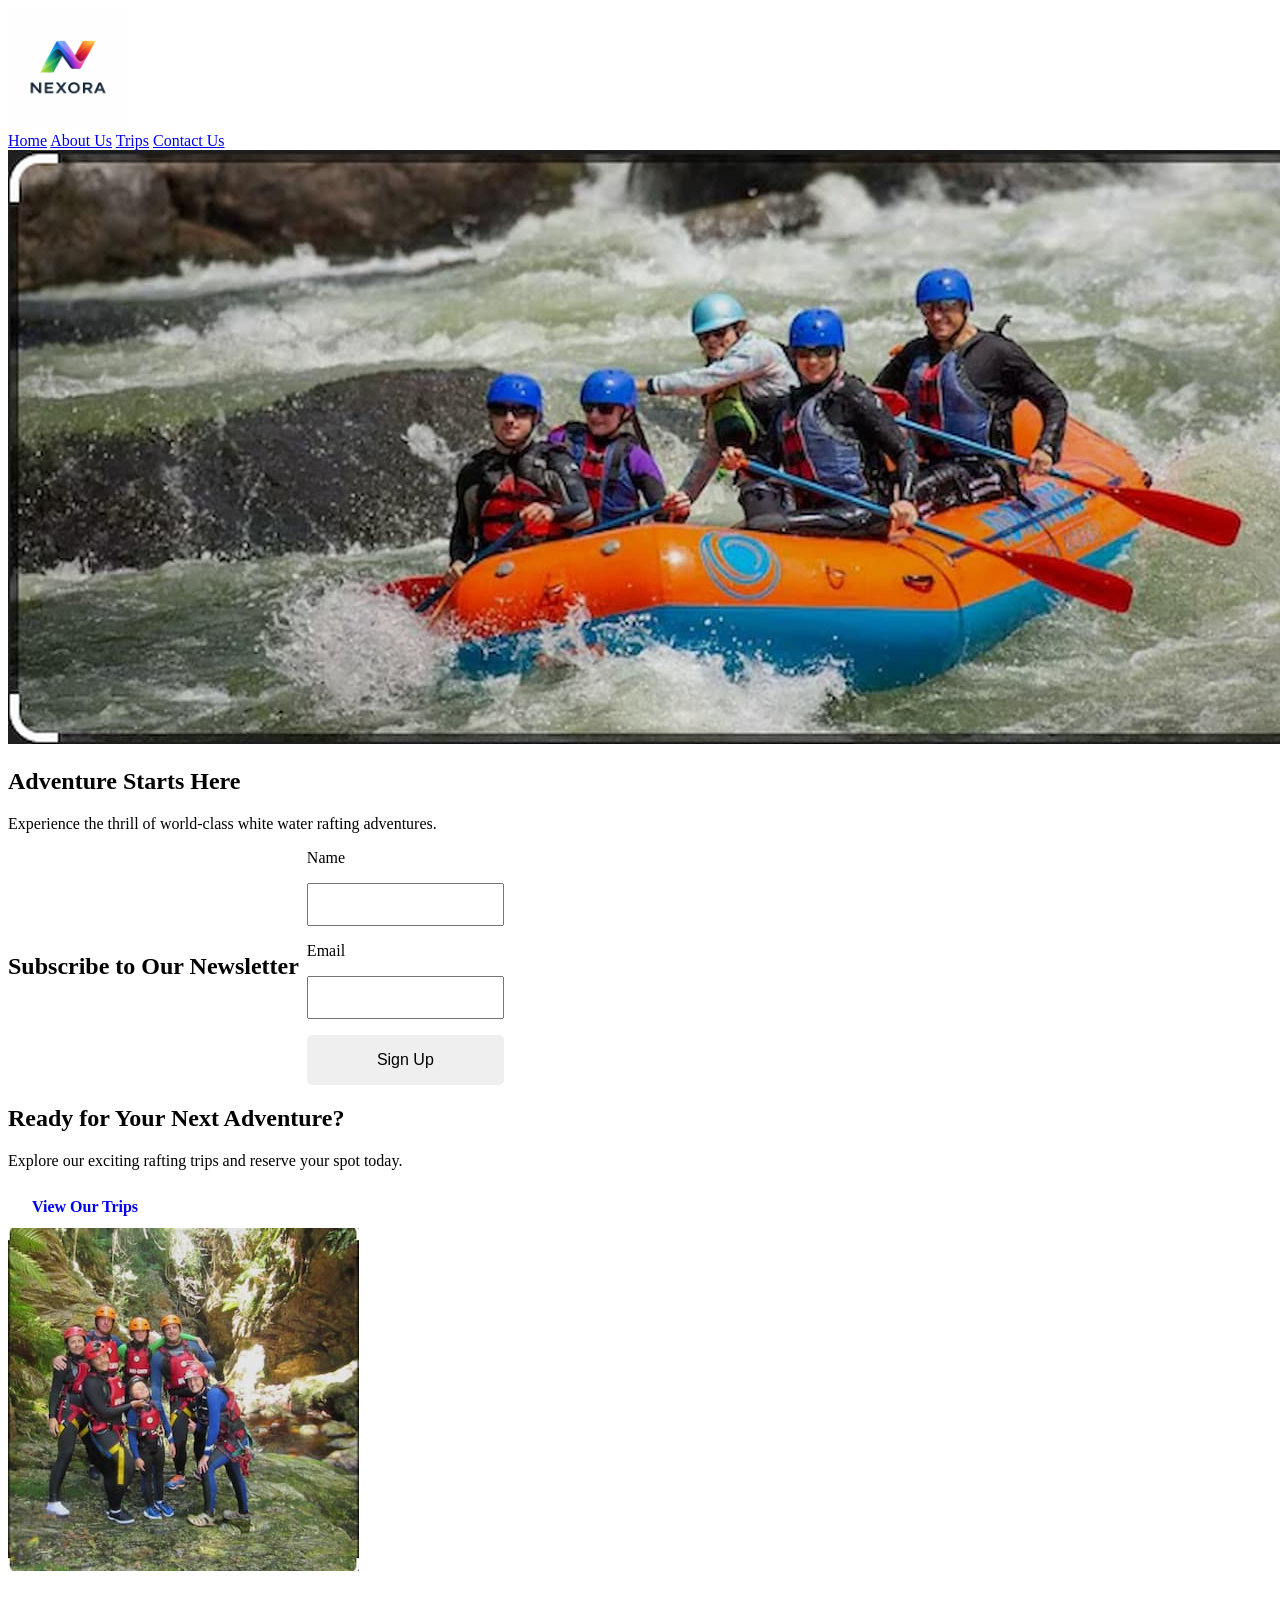
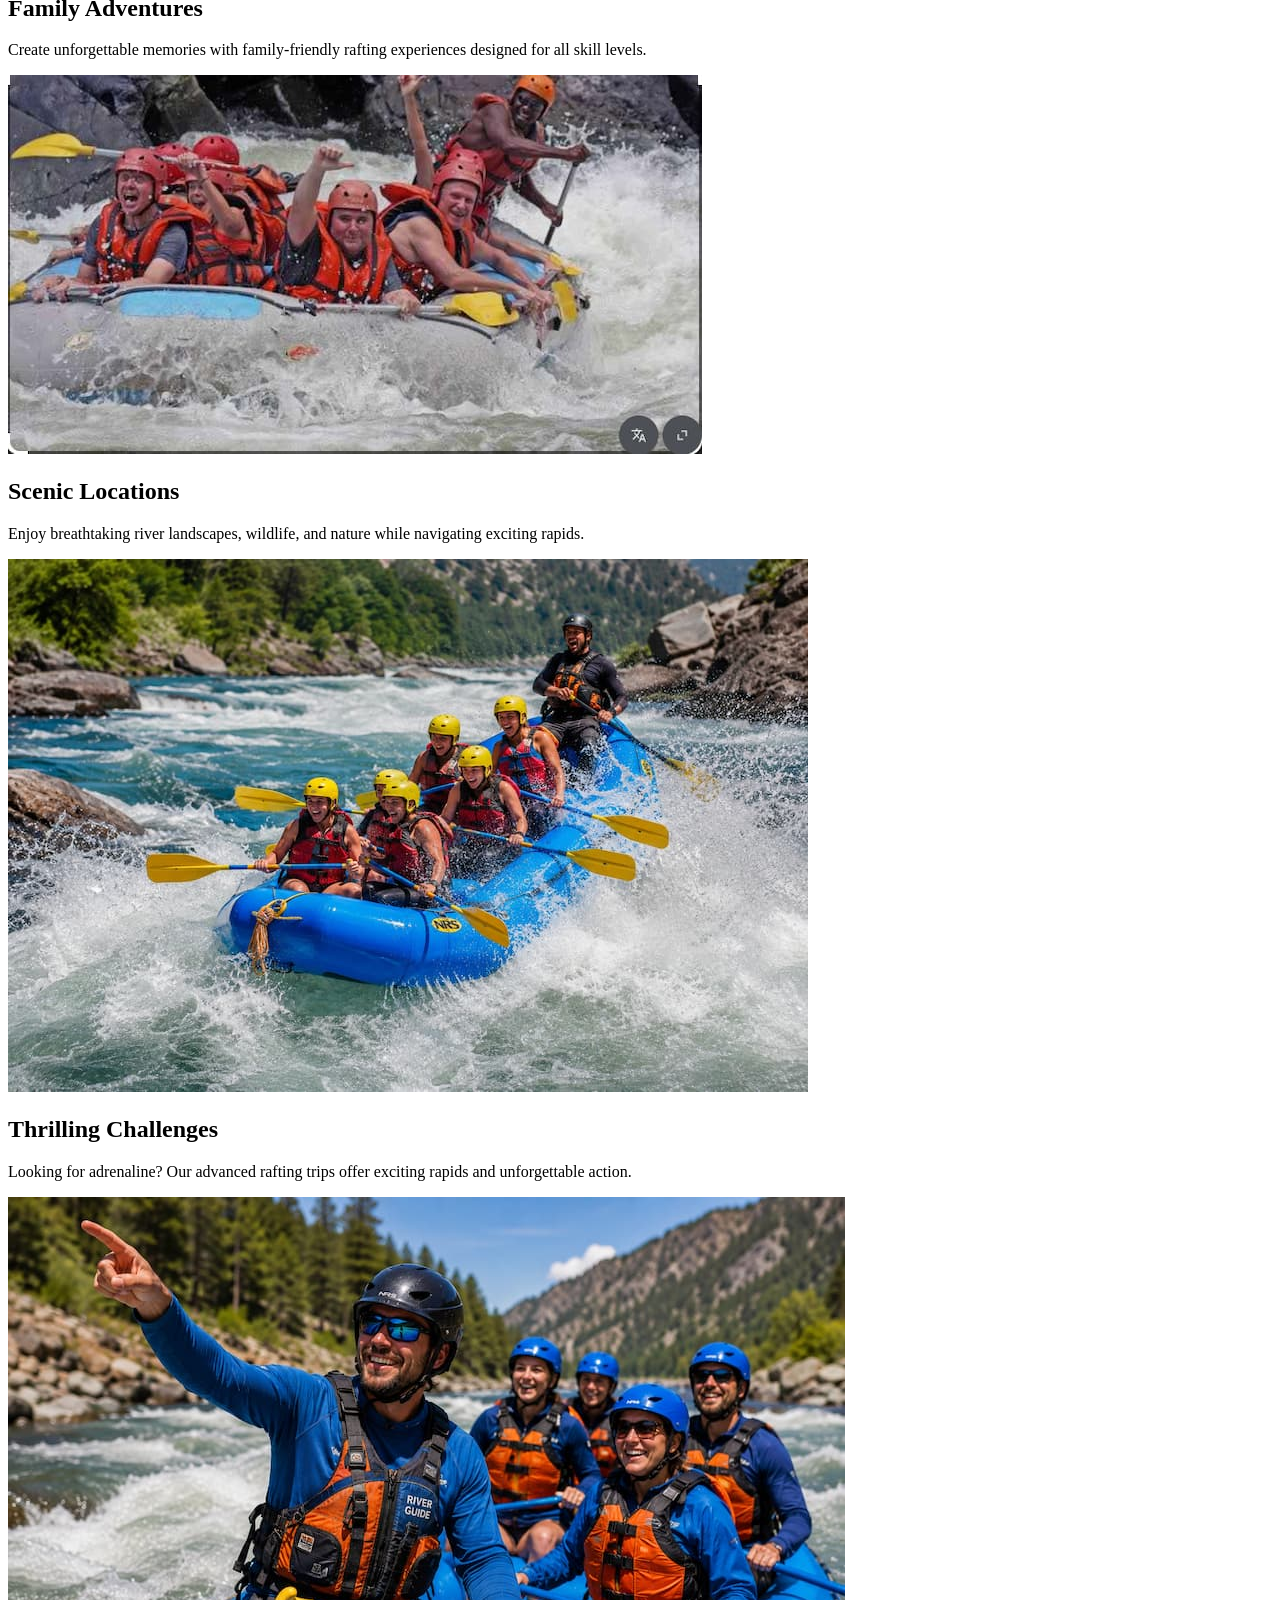
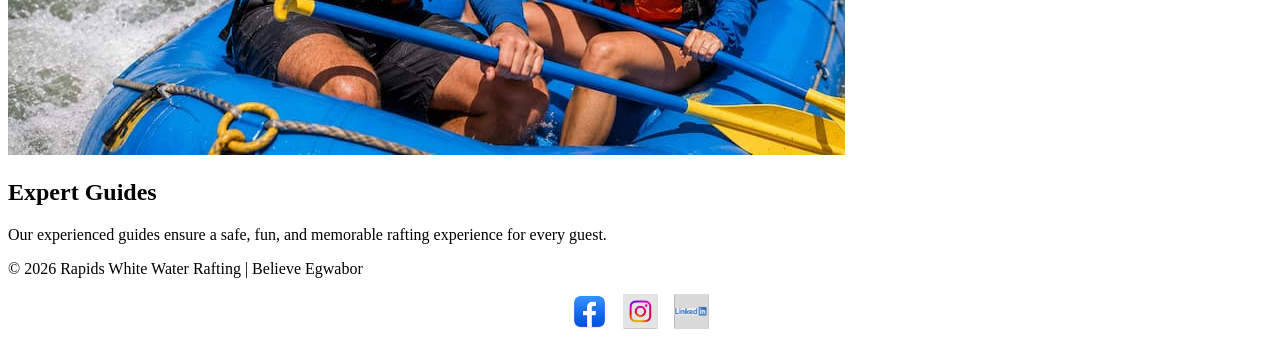
==== commit 30ffde59: "Add home page, trips page, and final rafting site updates" ====
--- a/wwr/index.html
+++ b/wwr/index.html
@@ -118,19 +118,17 @@
             © 2026 Rapids White Water Rafting | Believe Egwabor
         </p>
 
-        <div class="sociallinks">
-            <a href="#">
+        <nav class="socialmedia">
+            <a href="https://facebook.com">
                 <img src="images/facebook.png" alt="Facebook">
             </a>
-
-            <a href="#">
+            <a href="https://instagram.com">
                 <img src="images/instagram.png" alt="Instagram">
             </a>
-
-            <a href="#">
-                <img src="images/linkedin.png" alt="linkedin">
+            <a href="https://linkedin.com">
+                <img src="images/linkedin.png" alt="LinkedIn">
             </a>
-        </div>
+        </nav>
     </footer>
 
 </body>
--- a/wwr/styles/rafting.css
+++ b/wwr/styles/rafting.css
@@ -109,16 +109,23 @@
     height: auto;
 }
 
-.sociallinks img {
-    width: 40px;
-    height: 40px;
-    object-fit: contain;
-}
-
-.sociallinks {
+/* Footer Social Media */
+
+.socialmedia {
     display: flex;
     justify-content: center;
     gap: 1rem;
+    margin-top: 1rem;
+}
+
+.socialmedia a {
+    text-decoration: none;
+}
+
+.socialmedia img {
+    width: 35px;
+    height: 35px;
+    object-fit: contain;
 }
 
 /* ==========================
